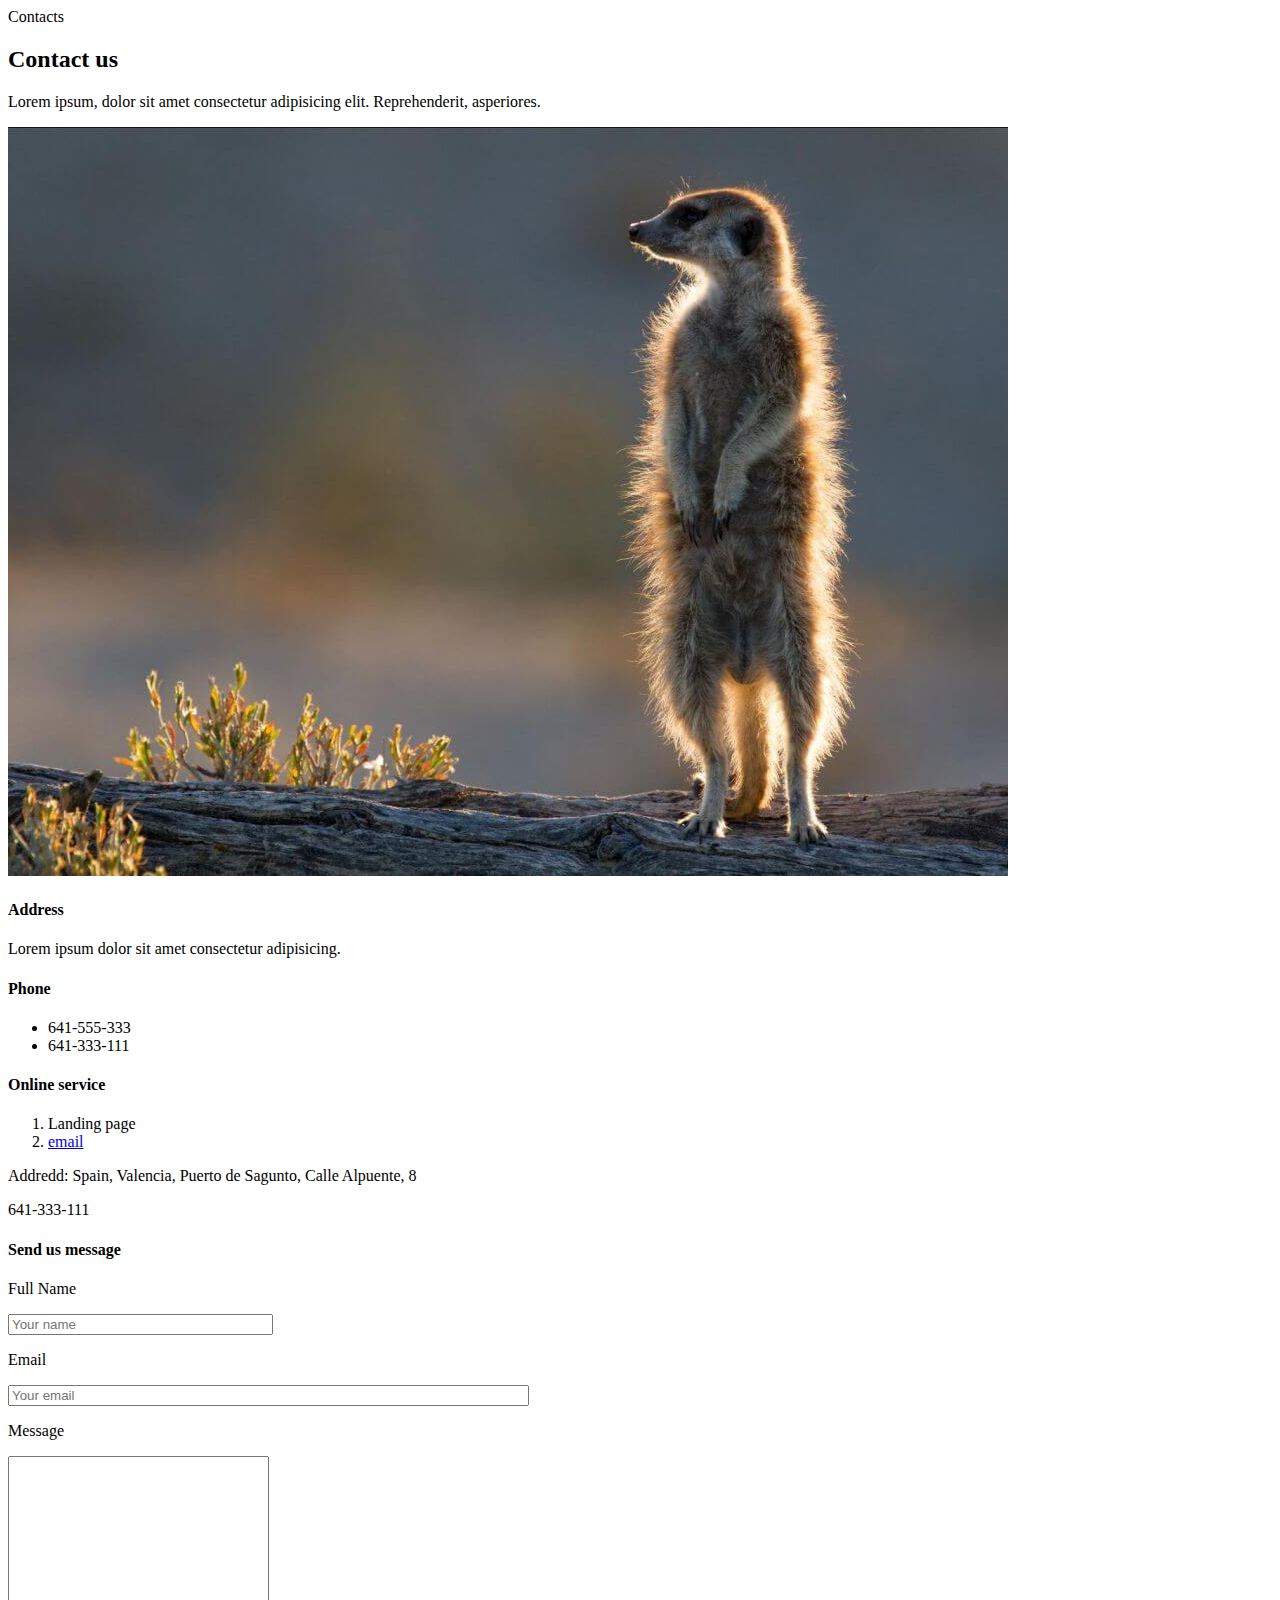
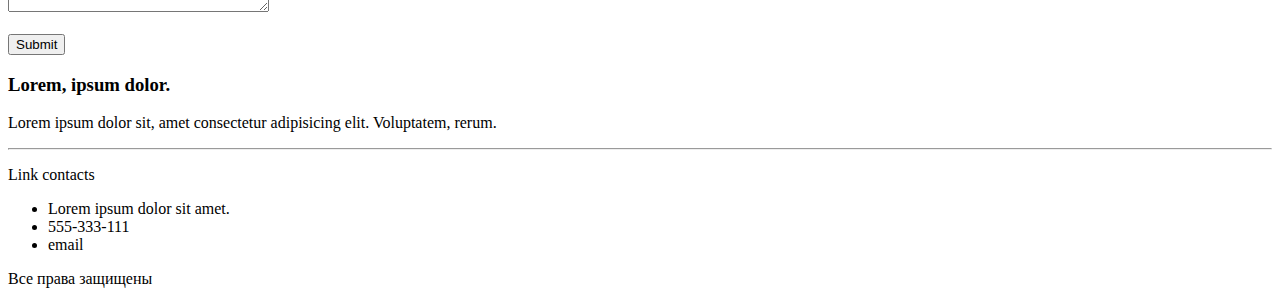
==== HTML_CSS (GB)/contacts.html @ 321c7a60 "File changes: add style.css" ====
<!DOCTYPE html>
<html lang="en">
  <head>
    <meta charset="UTF-8" />
    <meta http-equiv="X-UA-Compatible" content="IE=edge" />
    <meta name="viewport" content="width=device-width, initial-scale=1.0" />
    <link rel="stylesheet" href="style.css" />
    <title>Contacts</title>
  </head>
  <body>
    <header>Contacts</header>
    <h2>Contact us</h2>
    <p>
      Lorem ipsum, dolor sit amet consectetur adipisicing elit. Reprehenderit,
      asperiores.
    </p>
    <img src="photo.jpg" alt="photo" />
    <h4>Address</h4>
    <p>Lorem ipsum dolor sit amet consectetur adipisicing.</p>
    <h4>Phone</h4>
    <ul>
      <li>641-555-333</li>
      <li>641-333-111</li>
    </ul>
    <h4>Online service</h4>
  </body>
  <ol>
    <li><a href="index.html"></a>Landing page</li>
    <li><a href="contacts.html">email</a></li>
    <!-- Должна быть ссылка на почту по ТЗ??-->
  </ol>
  <div>
    <p>Addredd: Spain, Valencia, Puerto de Sagunto, Calle Alpuente, 8</p>
    <p>641-333-111</p>
    <h4>Send us message</h4>
  </div>
  <div>
    <div>
      <p>Full Name</p>
      <input type="text" size="30" placeholder="Your name" />
    </div>
    <div>
      <p>Email</p>
      <input type="email" size="62" placeholder="Your email" />
    </div>
    <div>
      <p>Message</p>
      <textarea name="Message" id="" cols="30" rows="10"></textarea>
    </div>
    <br />
    <div>
      <button type="submit">Submit</button>
    </div>
    <script
      type="text/javascript"
      charset="utf-8"
      async
      src="https://api-maps.yandex.ru/services/constructor/1.0/js/?um=constructor%3A4a13272f28b34a086a2ac66c0e874a9ab86441ed5b419192ef9625f766b1e22b&amp;width=500&amp;height=400&amp;lang=ru_RU&amp;scroll=true"
    ></script>
  </div>
  <footer>
    <h3>Lorem, ipsum dolor.</h3>
    <p>
      Lorem ipsum dolor sit, amet consectetur adipisicing elit. Voluptatem,
      rerum.
    </p>
    <hr />
    <p>Link contacts</p>
    <ul>
      <li>Lorem ipsum dolor sit amet.</li>
      <li>555-333-111</li>
      <li>email</li>
    </ul>
    <p>Все права защищены</p>
  </footer>
</html>
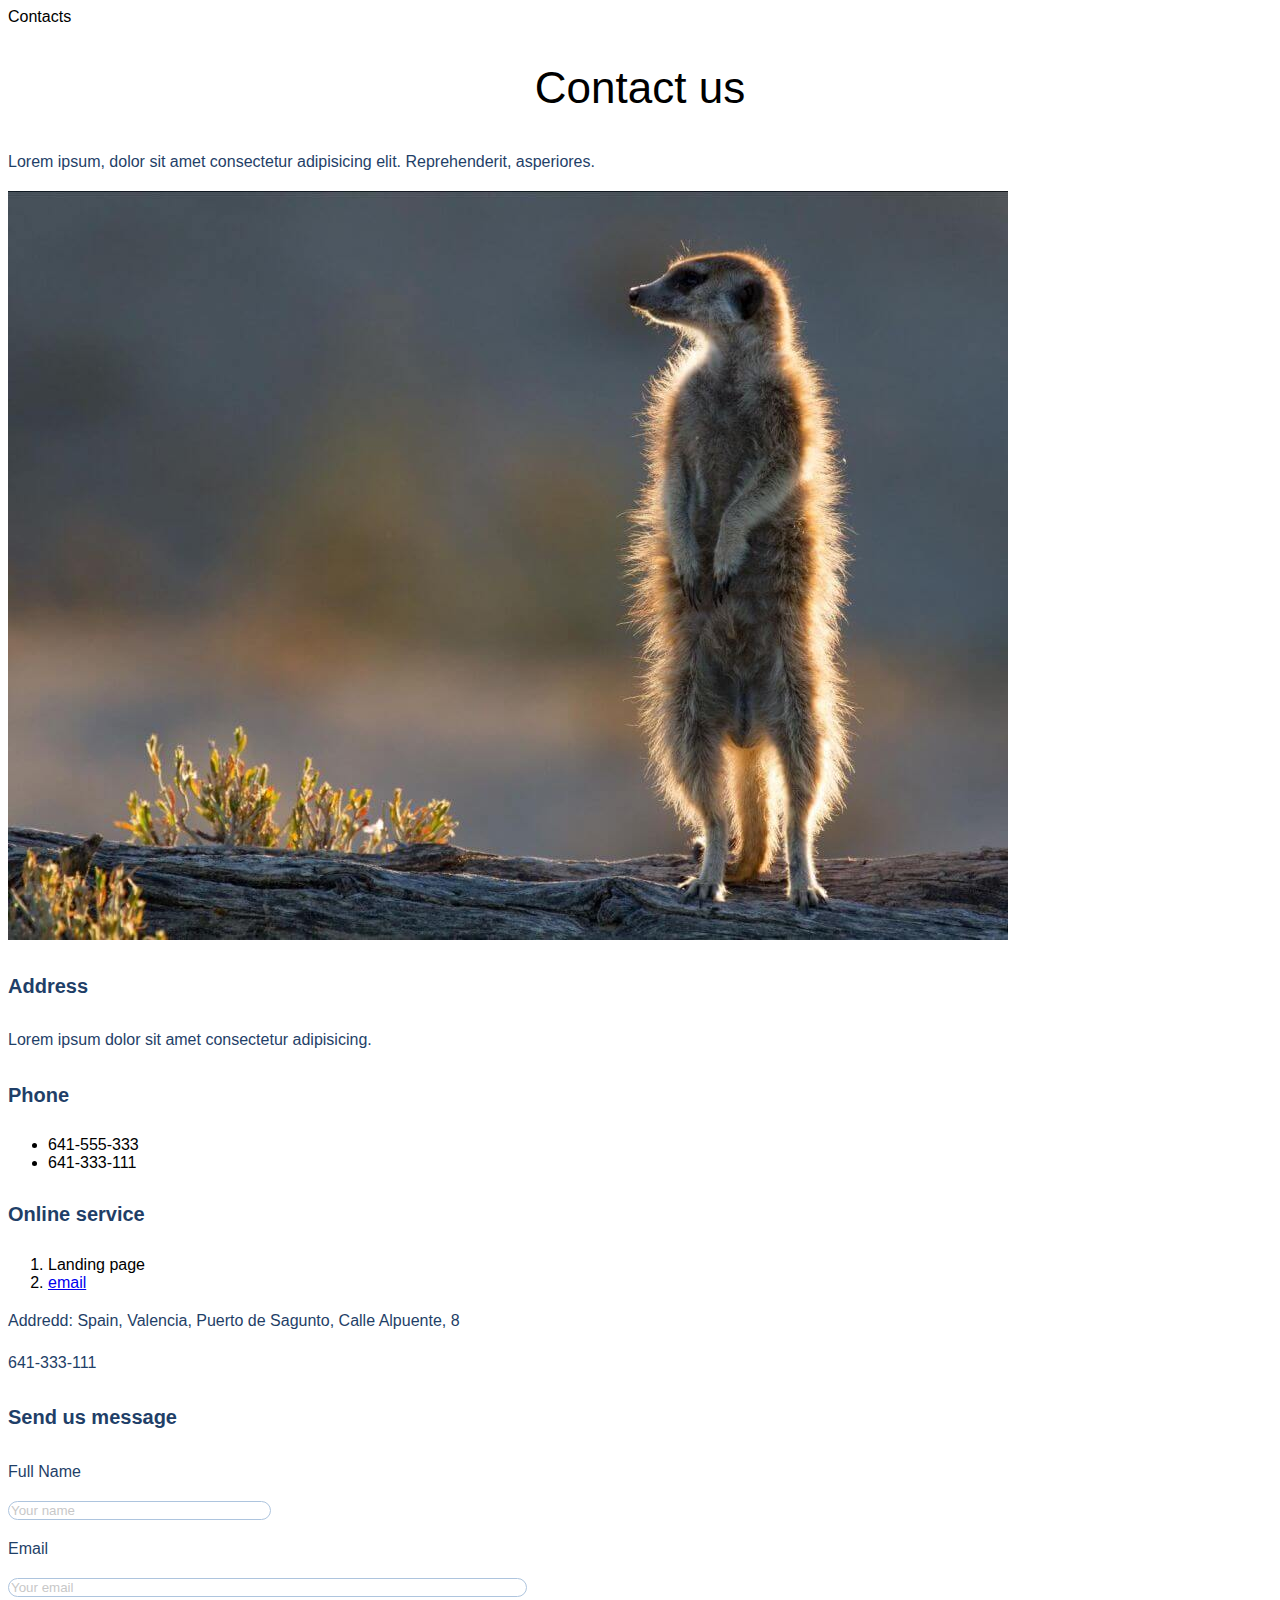
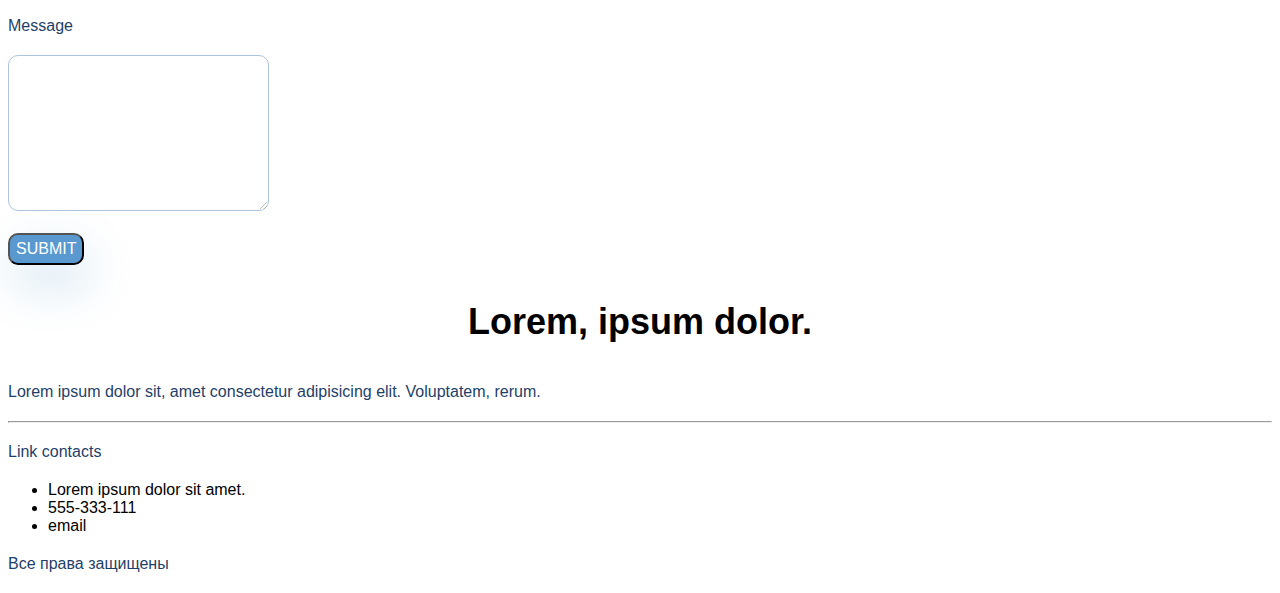
==== commit 3fb710c3: "File changes: add 3 homework" ====
--- a/HTML_CSS (GB)/contacts.html
+++ b/HTML_CSS (GB)/contacts.html
@@ -9,20 +9,20 @@
   </head>
   <body>
     <header>Contacts</header>
-    <h2>Contact us</h2>
-    <p>
+    <h2 class="heading_2">Contact us</h2>
+    <p class="paragraph">
       Lorem ipsum, dolor sit amet consectetur adipisicing elit. Reprehenderit,
       asperiores.
     </p>
     <img src="photo.jpg" alt="photo" />
-    <h4>Address</h4>
-    <p>Lorem ipsum dolor sit amet consectetur adipisicing.</p>
-    <h4>Phone</h4>
+    <h4 class="heading_4">Address</h4>
+    <p class="paragraph">Lorem ipsum dolor sit amet consectetur adipisicing.</p>
+    <h4 class="heading_4">Phone</h4>
     <ul>
       <li>641-555-333</li>
       <li>641-333-111</li>
     </ul>
-    <h4>Online service</h4>
+    <h4 class="heading_4">Online service</h4>
   </body>
   <ol>
     <li><a href="index.html"></a>Landing page</li>
@@ -30,26 +30,34 @@
     <!-- Должна быть ссылка на почту по ТЗ??-->
   </ol>
   <div>
-    <p>Addredd: Spain, Valencia, Puerto de Sagunto, Calle Alpuente, 8</p>
-    <p>641-333-111</p>
-    <h4>Send us message</h4>
+    <p class="paragraph">
+      Addredd: Spain, Valencia, Puerto de Sagunto, Calle Alpuente, 8
+    </p>
+    <p class="paragraph">641-333-111</p>
+    <h4 class="heading_4">Send us message</h4>
   </div>
   <div>
     <div>
-      <p>Full Name</p>
-      <input type="text" size="30" placeholder="Your name" />
+      <p class="paragraph">Full Name</p>
+      <input class="fields" type="text" size="30" placeholder="Your name" />
     </div>
     <div>
-      <p>Email</p>
-      <input type="email" size="62" placeholder="Your email" />
+      <p class="paragraph">Email</p>
+      <input class="fields" type="email" size="62" placeholder="Your email" />
     </div>
     <div>
-      <p>Message</p>
-      <textarea name="Message" id="" cols="30" rows="10"></textarea>
+      <p class="paragraph">Message</p>
+      <textarea
+        class="fields"
+        name="Message"
+        id=""
+        cols="30"
+        rows="10"
+      ></textarea>
     </div>
     <br />
     <div>
-      <button type="submit">Submit</button>
+      <button class="button" type="submit">Submit</button>
     </div>
     <script
       type="text/javascript"
@@ -59,18 +67,19 @@
     ></script>
   </div>
   <footer>
-    <h3>Lorem, ipsum dolor.</h3>
-    <p>
+    <h3 class="heading_3">Lorem, ipsum dolor.</h3>
+    <p class="paragraph">
       Lorem ipsum dolor sit, amet consectetur adipisicing elit. Voluptatem,
       rerum.
     </p>
+
     <hr />
-    <p>Link contacts</p>
+    <p class="paragraph">Link contacts</p>
     <ul>
       <li>Lorem ipsum dolor sit amet.</li>
       <li>555-333-111</li>
       <li>email</li>
     </ul>
-    <p>Все права защищены</p>
+    <p class="paragraph">Все права защищены</p>
   </footer>
 </html>
--- a/HTML_CSS (GB)/style.css
+++ b/HTML_CSS (GB)/style.css
@@ -0,0 +1,50 @@
+body {
+  font-family: sans-serif;
+}
+
+.paragraph {
+  font-size: 16px;
+  line-height: 26px;
+  color: #1f3f68;
+}
+
+.heading_1 {
+  font-size: 64px;
+  color: #1f3f68;
+}
+
+.heading_2 {
+  font-weight: 500;
+  font-size: 44px;
+  text-align: center;
+}
+
+.heading_3 {
+  font-size: 36px;
+  text-align: center;
+}
+
+.heading_4 {
+  font-size: 20px;
+  line-height: 30px;
+  color: #1f3f68;
+}
+
+.fields {
+  border: 1px solid #356ead;
+  box-sizing: border-box;
+  border-radius: 10px;
+  opacity: 0.4;
+}
+
+.button {
+  background: #5a98d0;
+  box-shadow: 5px 20px 50px rgba(16, 112, 177, 0.2);
+  border-radius: 10px;
+  font-weight: 500;
+  font-size: 16px;
+  line-height: 26px;
+  text-align: center;
+  color: #ffffff;
+  text-transform: uppercase;
+}
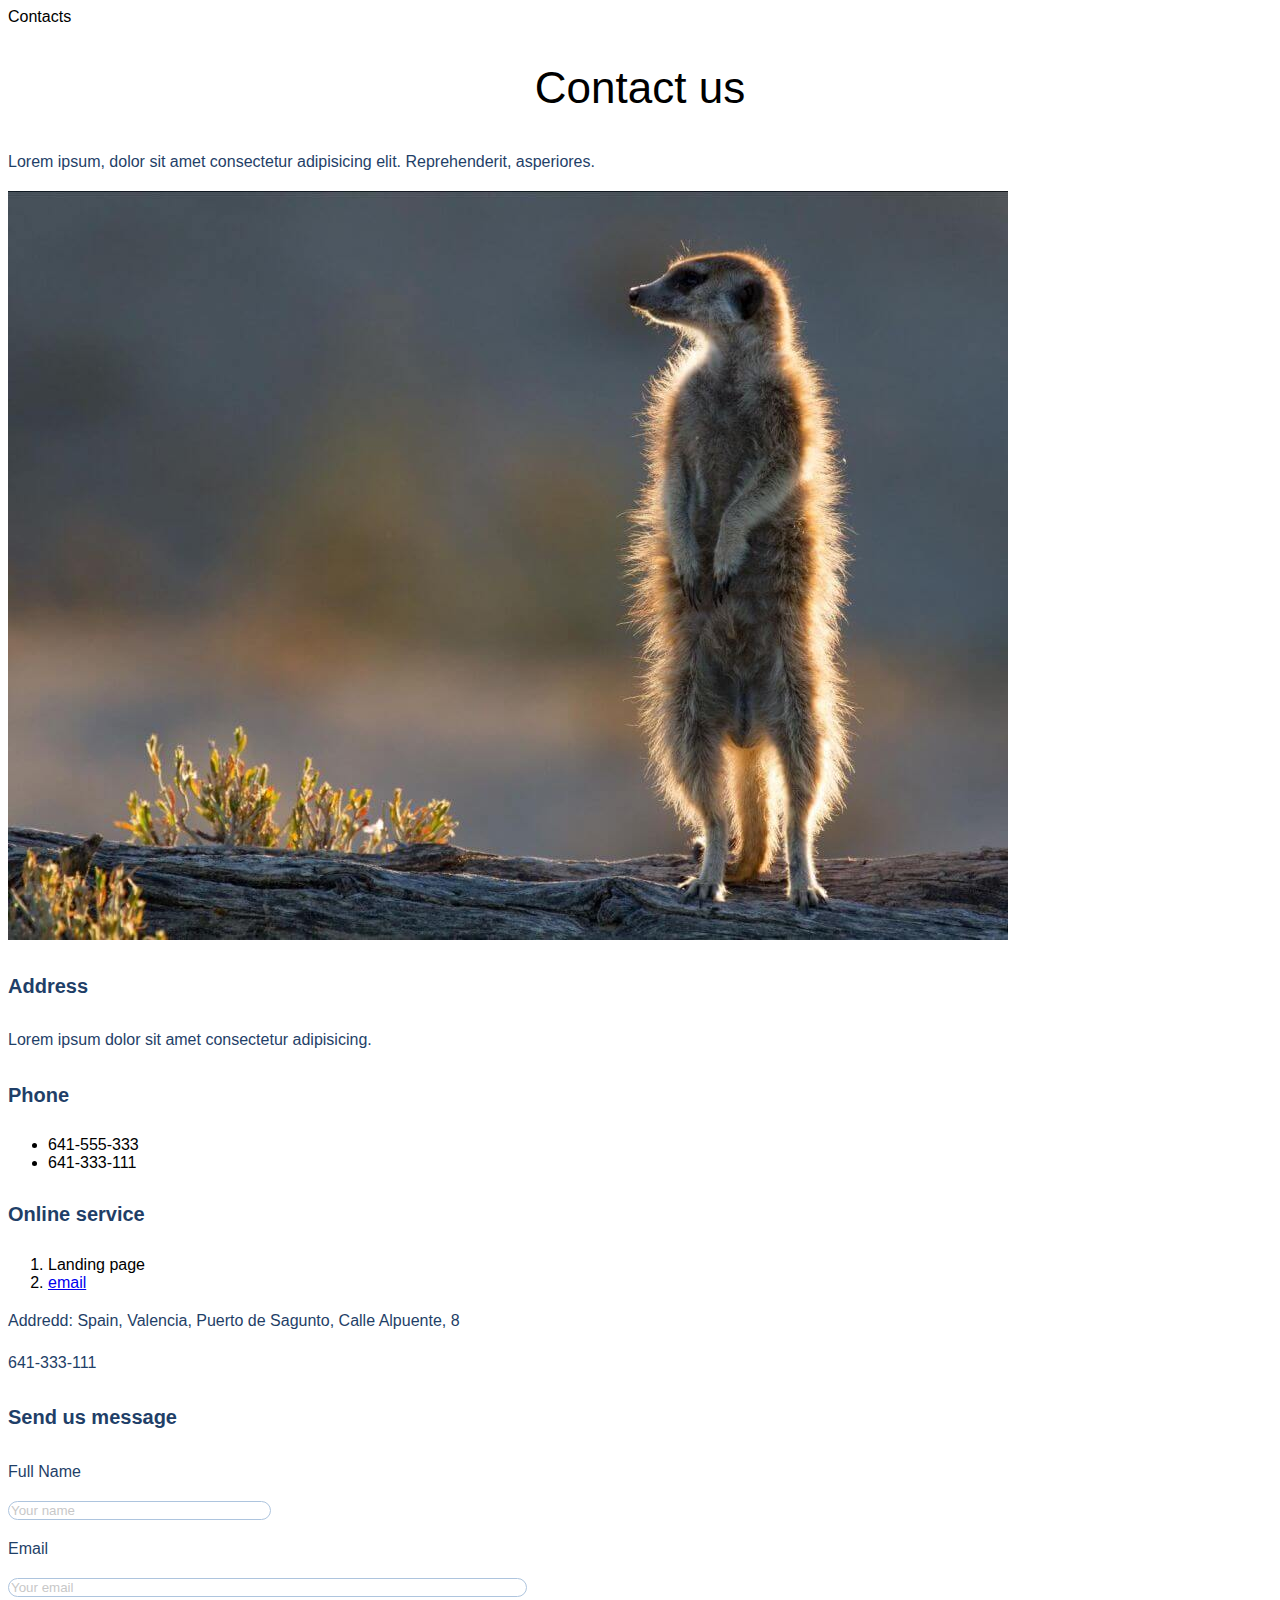
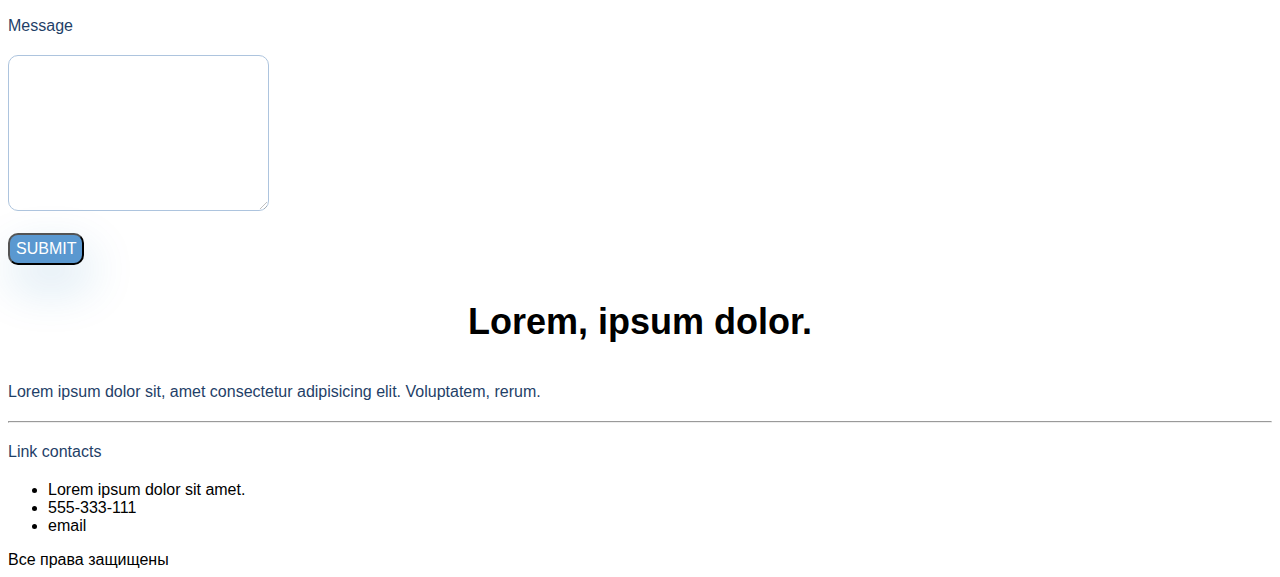
==== commit fce964ae: "File changes: added <div> and <span>" ====
--- a/HTML_CSS (GB)/contacts.html
+++ b/HTML_CSS (GB)/contacts.html
@@ -80,6 +80,6 @@
       <li>555-333-111</li>
       <li>email</li>
     </ul>
-    <p class="paragraph">Все права защищены</p>
+    <span>Все права защищены</span>
   </footer>
 </html>
